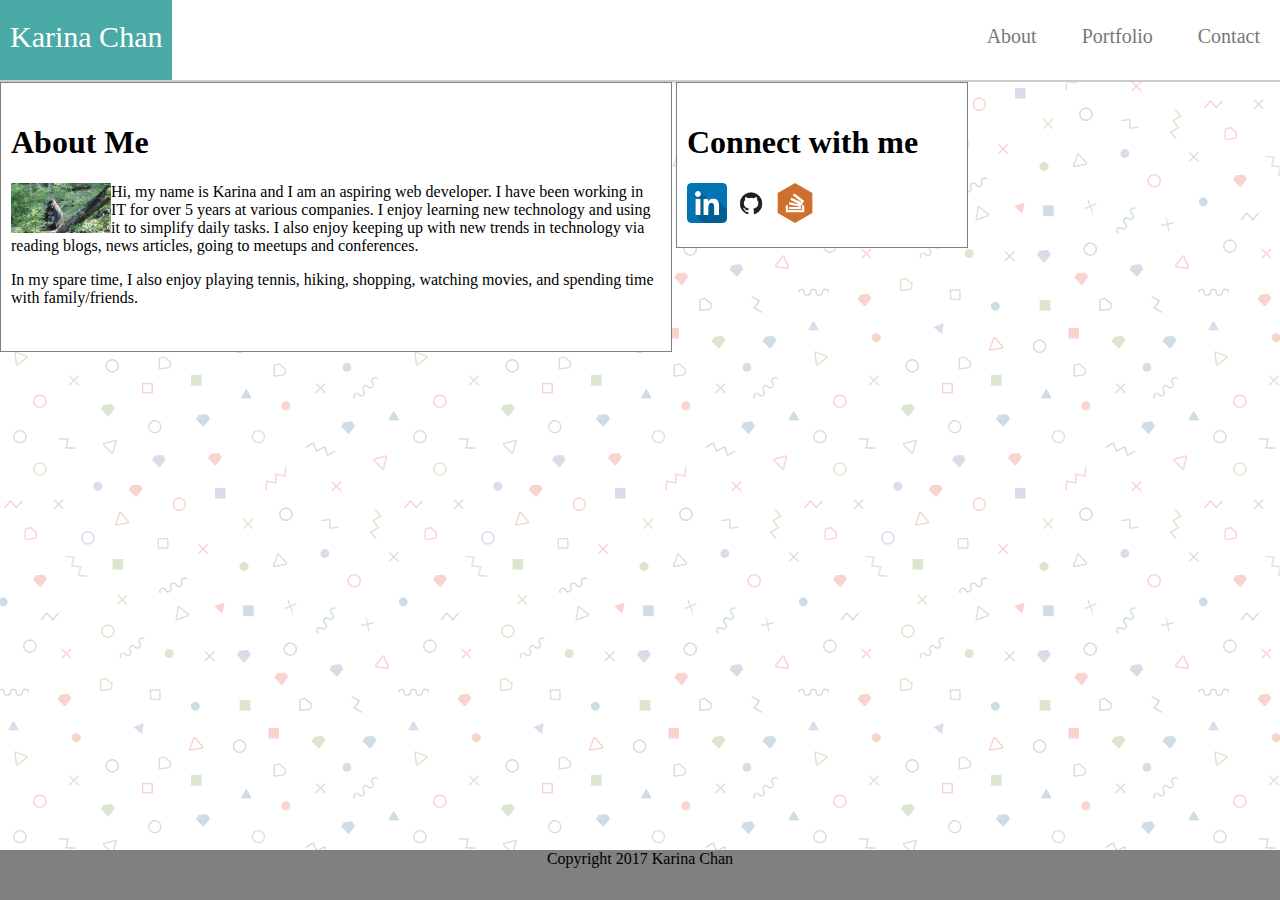
==== Basic-Porfolio/index.html @ 6cb613c3 "Add files via upload" ====
<!DOCTYPE html>
<html>

<head>
	<link rel="stylesheet" type="text/css" href="./assets/css/style.css">
</head>

<body>

	<div class="header">
		<header>Karina Chan</header>
		<div class="navBar">
			<ul>
				 <li><a href="#">About</a></li>
				 <li><a href="#">Portfolio</a></li>
				 <li><a href="#">Contact</a></li>
			</ul>
		</div>
	</div>


	<div class="background">


		<div class="whitebox about">
			<h1>About Me</h1>

			<img id="profilepic" src="./assets/images/profilepic.png" alt="Profile Pic" style="width:100px;height:50px;"/>

			<p> Hi, my name is Karina and I am an aspiring web developer. I have been working in IT for over 5 years at various companies. I enjoy learning new technology and using it to simplify daily tasks. I also enjoy keeping up with new trends in technology via reading blogs, news articles, going to meetups and conferences.</p>


			<p>In my spare time, I also enjoy playing tennis, hiking, shopping, watching movies, and spending time with family/friends.</p>

			<hr style="width:50%; align-content:center height:4px; background-color: #cccccc; border:none;" />

		</div>


		<div class="whitebox sidebar">
			<h1> Connect with me </h1>
	 		
	 		<img src="./assets/images/linkedin.png" alt="Linkedin Icon" style="width:40px;height:40px;">

	 		<img src="./assets/images/github.png" alt="Github Icon" style="width:40px;height:40px;">

	 		<img src="./assets/images/stackoverflow.png" alt="Stackoverflow Icon" style="width:40px;height:40px;">
		</div>

	</div>

	<footer>
		<div class="copyright">
			Copyright 2017 Karina Chan
		</div>

	</footer>

</body>

</html>
---- Basic-Porfolio/assets/css/style.css ----
header {
	font-family: "Georgia", Times, Times New Roman, serif;
	font-size: 30px;
	height: 40px;
	background-color: #4aaaa5;
	color: white;
	display: inline-block;
	padding: 20px 10px;

}

.header {
	border-bottom: 2px solid #cccccc;
	background-color: white;
}


.navBar {
	height: 50px;
	font-family: "Georgia", Times, Times New Roman, serif;
	font-size: 20px;
	text-align: right;
	float: right;
}

.navBar a {
	text-decoration: none;
	color: #777777;
}

li {
    display: inline;
    padding: 20px;
}

ul{
	list-style-type: none;
	padding-top: 5px;
	padding-bottom: 5px;

}

.background {
    background: url('./assets/images/memphis-color.png')
    background-position: 50% 50%;
    background-clip: padding-box;
}

#profilepic {
	float: left;

}

.whitebox {
	background-color: white;
	border: 1px solid gray;
	padding: 20px 10px; 
}

.sidebar {
	width: 270px;
	display: inline-block;
	vertical-align: top;

}

.about {
	width: 650px;
	display: inline-block;

}

body {
	background: url('../images/memphis-colorful.png');
	padding: 0;
	margin: 0;

}
footer {
	height: 50px;
	background-color: gray;
	position: absolute;
	bottom: 0;
	width: 100%;
}

.copyright {
	text-align: center;
}

.contact {
	width: 650px;
	display: inline-block;
}

.contact input {
	width: 100%;
}

.contactheader {
	font-size: 30px;
	font-style: Arial;
	color: #4aaaa5;
}

.gallery {
	display: inline-block;
	width: 650px;
}

.imagelabel {
	padding: 15px 0px;
	background-color: #4aaaa5;
	position: absolute;
	bottom: 0;
	z-index: 1;
	width: 277px;
}

.wrapper {
	display: inline-block;
	position: relative;
	text-align: center;
}

.secondlabel {

	padding: 15px 0px;
	background-color: #4aaaa5;
	position: absolute;
	bottom: 0;
	z-index: 1;
	width: 277px;
}

.secondwrapper {
	display: inline-block;
	position: relative;
	text-align: center;
}


.thirdlabel {
	padding: 15px 0px;
	background-color: #4aaaa5;
	position: absolute;
	bottom: 0;
	z-index: 1;
	width: 277px;
}

.thirdwrapper{
	display: inline-block;
	position: relative;
	text-align: center;

}

.fourthlabel {
	padding: 15px 0px;
	background-color: #4aaaa5;
	position: absolute;
	bottom: 0;
	z-index: 1;
	width: 277px;
}

.fourthwrapper{
	display: inline-block;
	position: relative;
	text-align: center;

}
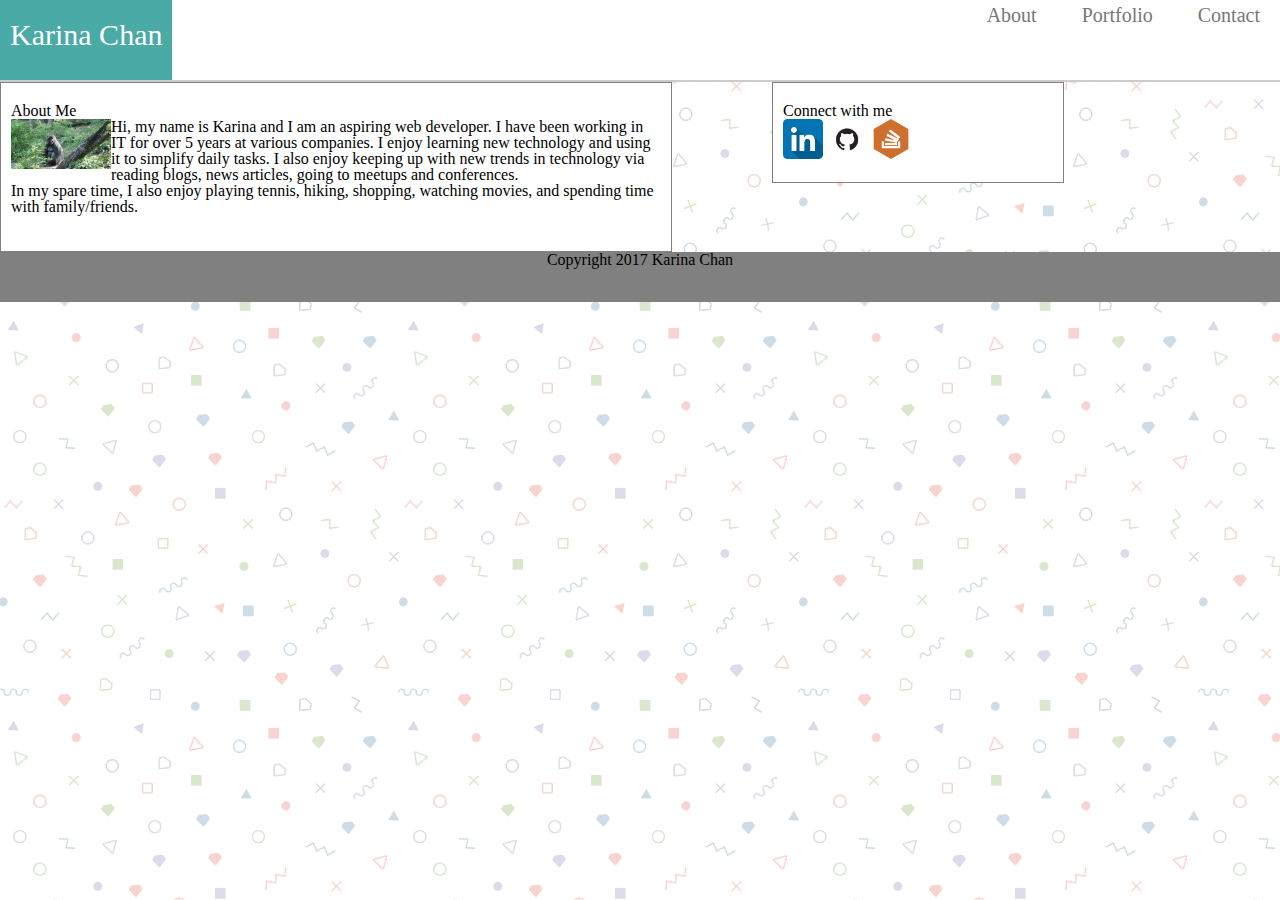
==== commit 6c6e89bc: "Add files via upload" ====
--- a/Basic-Porfolio/index.html
+++ b/Basic-Porfolio/index.html
@@ -2,6 +2,7 @@
 <html>
 
 <head>
+	<link rel="stylesheet" type="text/css" href="./assets/css/reset.css">
 	<link rel="stylesheet" type="text/css" href="./assets/css/style.css">
 </head>
 
@@ -58,4 +59,6 @@
 
 </body>
 
-</html>+</html>
+
+
--- a/Basic-Porfolio/assets/css/style.css
+++ b/Basic-Porfolio/assets/css/style.css
@@ -61,6 +61,8 @@
 	width: 270px;
 	display: inline-block;
 	vertical-align: top;
+	margin-left: 100px;
+	position: fixed;
 
 }
 
@@ -79,7 +81,7 @@
 footer {
 	height: 50px;
 	background-color: gray;
-	position: absolute;
+	position: relative;
 	bottom: 0;
 	width: 100%;
 }
@@ -112,8 +114,8 @@
 	padding: 15px 0px;
 	background-color: #4aaaa5;
 	position: absolute;
+	z-index: 1;
 	bottom: 0;
-	z-index: 1;
 	width: 277px;
 }
 
@@ -171,3 +173,19 @@
 	text-align: center;
 
 }
+
+.fifthlabel {
+	padding: 15px 0px;
+	background-color: #4aaaa5;
+	position: absolute;
+	bottom: 0;
+	z-index: 1;
+	width: 277px;
+}
+
+.fifthwrapper{
+	display: inline-block;
+	position: relative;
+	text-align: center;
+
+}
